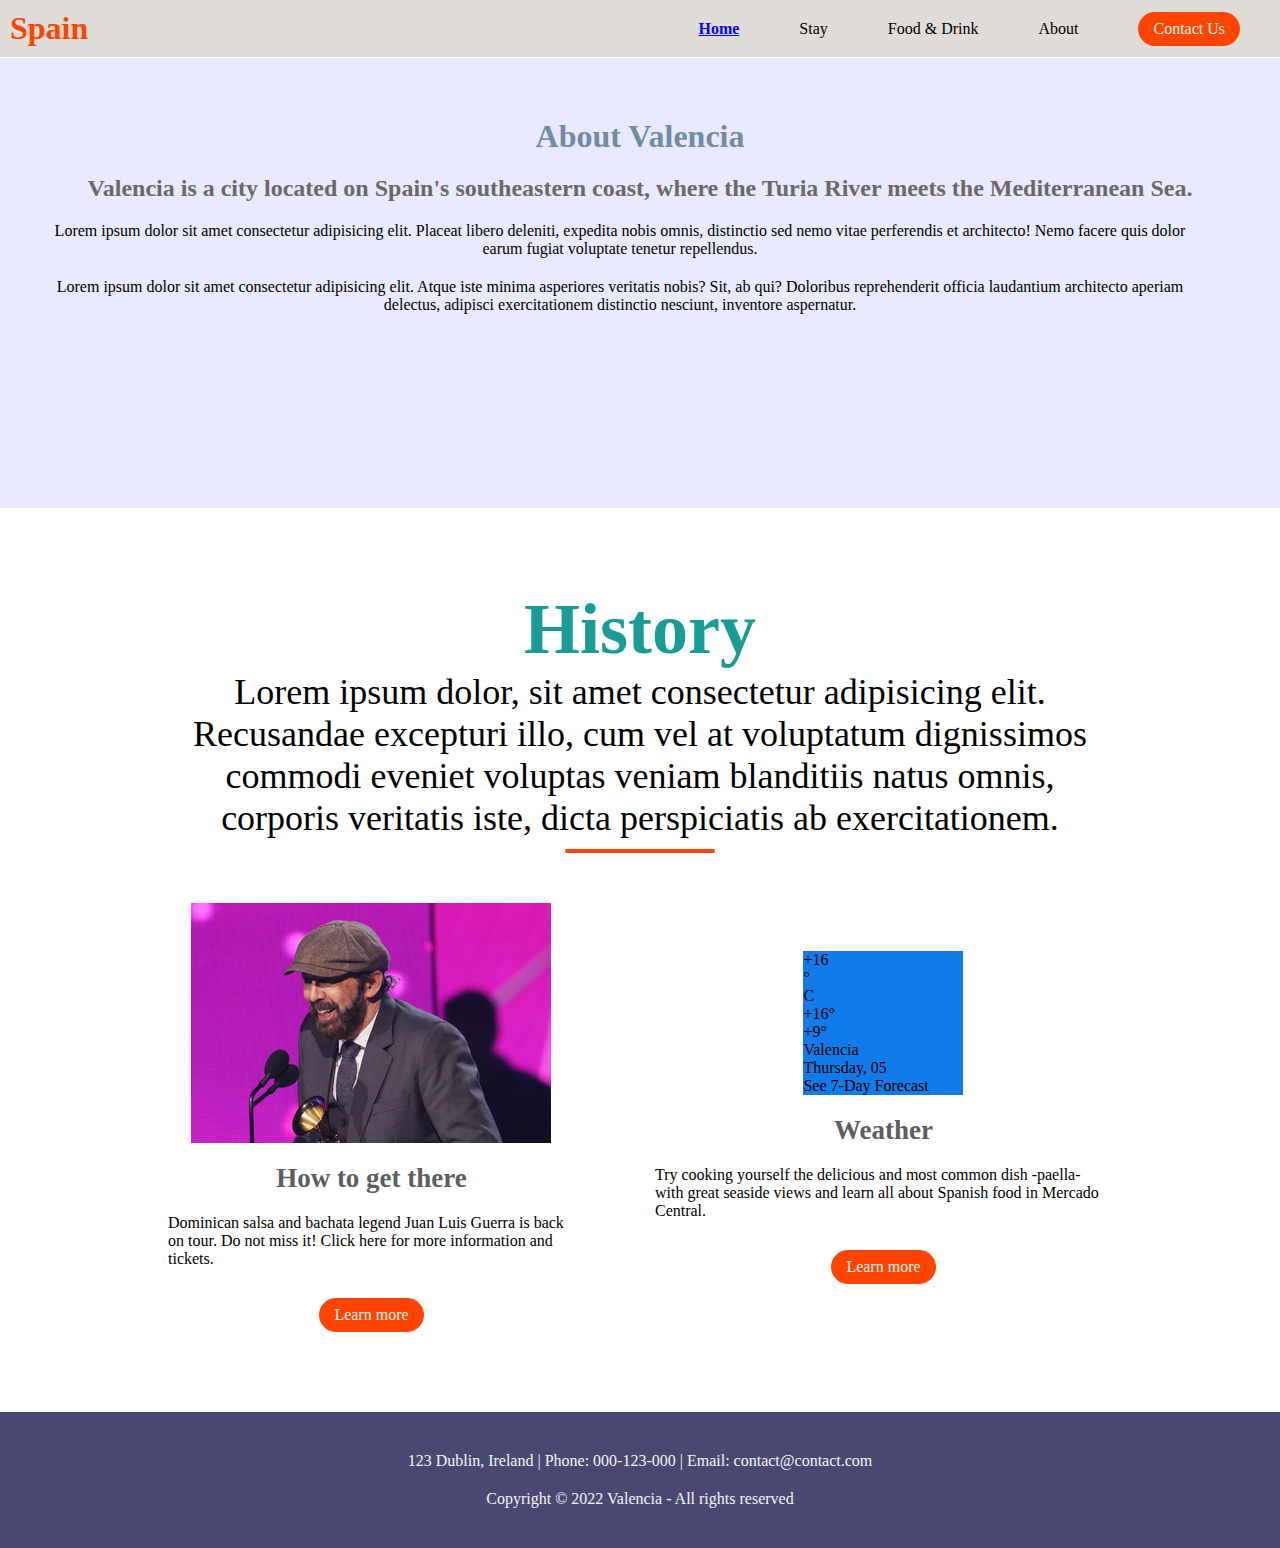
==== about.html @ db9722d0 "Changed the about body, its text and added weather widget" ====
<!DOCTYPE html>
<html lang="en">
<head>
    <meta charset="UTF-8">
    <meta http-equiv="X-UA-Compatible" content="IE=edge">
    <meta name="viewport" content="width=device-width, initial-scale=1.0">
    <title>VALENCIA</title>
    <!-- Access to CSS file -->
    <link rel="stylesheet" href="./style.css">
</head>
<body>
    <!-- Navbar with 5 pages-->
    <nav class="navbar">
        <h1 class="logo">Spain</h1>
        <ul class="nav-links">
         <li class="active"><a href="#"></a>Home</li>
         <li><a href="#"></a>Stay</li>
         <li><a href="#"></a>Food & Drink</li>
         <li><a href="#"></a>About</li>
         <li class="ctn"><a  href="#"></a>Contact Us</li>   
        </ul>
        <img src="./Images/menu-btn.png" alt="" class="menu-btn">
    </nav>
    <div class="about">
        <h1>About Valencia</h1>
        <h2>Valencia is a city located on Spain's southeastern coast, where the Turia River meets the Mediterranean Sea.</h2>
        <p>Lorem ipsum dolor sit amet consectetur adipisicing elit. Placeat libero deleniti, expedita nobis omnis, distinctio sed nemo vitae perferendis et architecto! Nemo facere quis dolor earum fugiat voluptate tenetur repellendus.</p>
        <p>Lorem ipsum dolor sit amet consectetur adipisicing elit. Atque iste minima asperiores veritatis nobis? Sit, ab qui? Doloribus reprehenderit officia laudantium architecto aperiam delectus, adipisci exercitationem distinctio nesciunt, inventore aspernatur.</p>
    
    </div>

    <!-- Events -->
    <section class="events">
        <div class="title">
           <h1>History</h1>
           <p>Lorem ipsum dolor, sit amet consectetur adipisicing elit. Recusandae excepturi illo, cum vel at voluptatum dignissimos commodi eveniet voluptas veniam blanditiis natus omnis, corporis veritatis iste, dicta perspiciatis ab exercitationem.</p>
           <div class="line"></div> 
        </div>
        <div class="row">
            <div class="col">
                <img src="./Images/juan-luis-guerra.jpg" alt="">
                <h4>How to get there</h4>
                <p>Dominican salsa and bachata legend Juan Luis Guerra is back on tour. Do not miss it! Click here for more information and tickets.</p>
                <a href="#" class="ctn">Learn more</a>
            </div>
            <div class="col">
                <!-- weather widget start -->
                <div id="m-booked-bl-simple-13496"> <div class="booked-wzs-160-110 weather-customize" style="background-color:#137AE9;width:160px;" id="width1"> <div class="booked-wzs-160-110_in"> <div class="booked-wzs-160-data"> <div class="booked-wzs-160-left-img wrz-01"></div> <div class="booked-wzs-160-right"> <div class="booked-wzs-day-deck"> <div class="booked-wzs-day-val"> <div class="booked-wzs-day-number"><span class="plus">+</span>16</div> <div class="booked-wzs-day-dergee"> <div class="booked-wzs-day-dergee-val">&deg;</div> <div class="booked-wzs-day-dergee-name">C</div> </div> </div> <div class="booked-wzs-day"> <div class="booked-wzs-day-d"><span class="plus">+</span>16&deg;</div> <div class="booked-wzs-day-n"><span class="plus">+</span>9&deg;</div> </div> </div> <div class="booked-wzs-160-info"> <div class="booked-wzs-160-city">Valencia</div> <div class="booked-wzs-160-date">Thursday, 05</div> </div> </div> </div> <div class="booked-wzs-center"><span class="booked-wzs-bottom-l"> See 7-Day Forecast</span></div> </div> </div> </div><script type="text/javascript"> var css_file=document.createElement("link"); var widgetUrl = location.href; css_file.setAttribute("rel","stylesheet"); css_file.setAttribute("type","text/css"); css_file.setAttribute("href",'https://s.bookcdn.com/css/w/booked-wzs-widget-160.css?v=0.0.1'); document.getElementsByTagName("head")[0].appendChild(css_file); function setWidgetData_13496(data) { if(typeof(data) != 'undefined' && data.results.length > 0) { for(var i = 0; i < data.results.length; ++i) { var objMainBlock = document.getElementById('m-booked-bl-simple-13496'); if(objMainBlock !== null) { var copyBlock = document.getElementById('m-bookew-weather-copy-'+data.results[i].widget_type); objMainBlock.innerHTML = data.results[i].html_code; if(copyBlock !== null) objMainBlock.appendChild(copyBlock); } } } else { alert('data=undefined||data.results is empty'); } } var widgetSrc = "https://widgets.booked.net/weather/info?action=get_weather_info;ver=7;cityID=582;type=1;scode=29110;ltid=3457;domid=w209;anc_id=36092;countday=undefined;cmetric=1;wlangID=1;color=137AE9;wwidth=160;header_color=ffffff;text_color=333333;link_color=08488D;border_form=1;footer_color=ffffff;footer_text_color=333333;transparent=0;v=0.0.1";widgetSrc += ';ref=' + widgetUrl;widgetSrc += ';rand_id=13496';var weatherBookedScript = document.createElement("script"); weatherBookedScript.setAttribute("type", "text/javascript"); weatherBookedScript.src = widgetSrc; document.body.appendChild(weatherBookedScript) </script><!-- weather widget end -->
                <h4>Weather</h4>
                <p>Try cooking yourself the delicious and most common dish -paella- with great seaside views and learn all about Spanish food in Mercado Central.</p>
                <a href="#" class="ctn">Learn more</a>
            </div>  
        </div>
    </section>

    <section class="footer">
        <p>123 Dublin, Ireland | Phone: 000-123-000 | Email: contact@contact.com</p>
        <p>Copyright © 2022 Valencia - All rights reserved</p>
    </section>

    <script>
        const menuBtn = document.querySelector('.menu-btn')
        const navLinks = document.querySelector('.nav-links')

        menuBtn.addEventListener('click',()=>{
            navLinks.classList.toggle('mobile-menu')
        })
    </script>

</body>
</html>
---- style.css ----
* {
  margin: 0;
  padding: 0;
  box-sizing: border-box;
}
a{
  text-decoration: none;
}
ul {
  list-style: none;
}
.active {
  color: blue;
  text-decoration: underline;
  font-weight: bold;
}
body, html {
  overflow-x: hidden;
}

.logo {
  color: orangered;
}

/* Navbar */
.navbar {
  
  top: 0;
  left: 0;
  display: flex;
  width: 100%;
  justify-content: space-between;
  padding: 10px;
  overflow: hidden;
  background-color: rgba(59, 29, 9, 0.158);
}
.nav-links {
  display: flex;
  align-items: center;
}
.nav-links li {
  margin: 0 30px;
}

header {
  width: 100vw;
  height: 100vh;
  background-image: url('./Images/Valencia\ large\ size.jpg');
  background-position: bottom;
  background-size: cover;
  display: flex;
  align-items: flex-end;
  justify-content: center;
}
.header-content {
  margin-bottom: 150px;
  color: whitesmoke;
  text-align: center;
}
.header-content h2{
  font-size: 4vmin;
}
.line{
  width: 150px;
  height: 4px;
  background: orangered;
  margin: 10px auto;
  border-radius: 5px;
}
.header-content h1{
  font-size: 7vmin;
  margin-top: 50px;
  margin-bottom: 30px;
}
.ctn{
  padding: 8px 15px;
  background: orangered;
  border-radius: 30px;
  color: whitesmoke;
}
.menu-btn {
  position: absolute;
  top: 30px;
  right: 30px;
  width: 40px;
  cursor: pointer;
  display: none;
}

/* Events */
section {
  width: 80%;
  margin: 80px auto;
}
.title {
  text-align: center;
  font-size: 4vmin;
  color: rgb(26, 156, 150);
}
.row {
  display: flex;
  align-items: center;
  width: 100%;
  justify-content: space-between;

}
.row .col {
  display: flex;
  flex-direction: column;
  align-items: center;
}
.events .row {
  margin-top: 50px;
}
h4 {
  font-size: 3vmin;
  color: rgb(94, 94, 97);
  margin: 20px auto;
}
p {
  color: black;
  padding: 0px 40px;
}
.events .ctn {
  margin-top: 30px;
}
.explore {
  width: 100%;
  height: 100vh;
  background-image: url('./Images/Valencia\ hd\ explore.jpg');
  background-position: center;
  background-size: cover;
  background-repeat: no-repeat;
  display: flex;
  align-items: center;
}
.explore-content {
  width: 60%;
  padding: 50px;
  color: rgb(248, 243, 242);
  display: flex;
  align-items: center;
  flex-direction: column;
}
.explore-content h1 {
  font-size: 7vmin;
}
.explore-content .line {
  margin-bottom: 90px;
}
.explore-content p {
  color: whitesmoke;
}
.explore-content .ctn {
  margin-top: 40px;
}
.content-col {
  width: 40%;
}
.image-col {
  width: 50%;
}
.tours .image-gallery {
  display: flex;
  flex-wrap: wrap;
  width: 100%;
  align-items: center;
}
.image-gallery img {
  max-width: 250px;
  margin: 10px;
}
.content-col h1 {
  font-size: 7vmin;
  color: rgb(20, 135, 202);
}
.content-col .line {
  margin-left: -1px;
}
.content-col p {
  padding: 0;
  margin: 30px auto;
}
.content-col ctn {
  margin-left: -100px;
}

.footer {
  width: 100%;
  min-height: 100px;
  padding: 20px 80px;
  margin: 0;
  background: #484872;
  text-align: center;
}
.footer p {
  color: whitesmoke;
  margin: 20px auto;
  padding: 20px auto;
}

/*about*/
.about {
  width: 100vw;
  position: relative;
  display: inline-block;
  height: 50vh;
  background-color: #e9e9ff;
  background-position: bottom;
  background-size: cover;
  align-items: center;
  padding-top: 60px;
  margin-top: 1px;
  text-align: center;
}

.about h1{
  color: rgb(115, 140, 163);
}

.about h2{
  color: rgb(107, 104, 104);
  margin-top: 20px;
  margin-left: 40px;
  margin-right: 40px;
}
.about p{
  margin-top: 20px;
  margin-right: 40px;
  justify-content: center;
}

/* For mobile devices */
@media only screen and (max-width:850px){
  .menu-btn {
    display: block;
  }
  .navbar {
    padding: 0;
  }
  .logo {
    position: absolute;
    top: 30px;
    left: 30px;
  }
  .nav-links {
    flex-direction: column;
    width: 100%;
    height: 100vh;
    justify-content: center;
    background: blueviolet;
    margin-top: -900px;
    transition: all 0.8s ease;
  }
  .mobile-menu {
    margin-top: 0px;
    border-bottom-right-radius: 20%;
  }
  .nav-links li {
    margin: 30px auto;
  }

  /* Events */
  .row {
    flex-direction: column;
  }
  .row .col {
    margin: 20px auto;
  }
  .col img {
    max-width: 90%;
  }

  /* Explore */
  .explore-content {
    width: 100%;
  }
  .tours .col {
    width: 100%;
  }
  .image-gallery {
    justify-content: center;
    align-items: center;
  }
  .image-gallery img {
    width: 90%;
  }
  .footer {
    padding: 10px;
  }
}

/* Animations */
img {
  transition: transform .3s ease;
}
img:hover {
  transform: scale(1.1);
}
.ctn:hover {
  background: whitesmoke;
  color: orangered;
  box-shadow: 2px 2px 5px black;
}
li:hover {
  color: orangered;
  cursor: zoom-out;
}
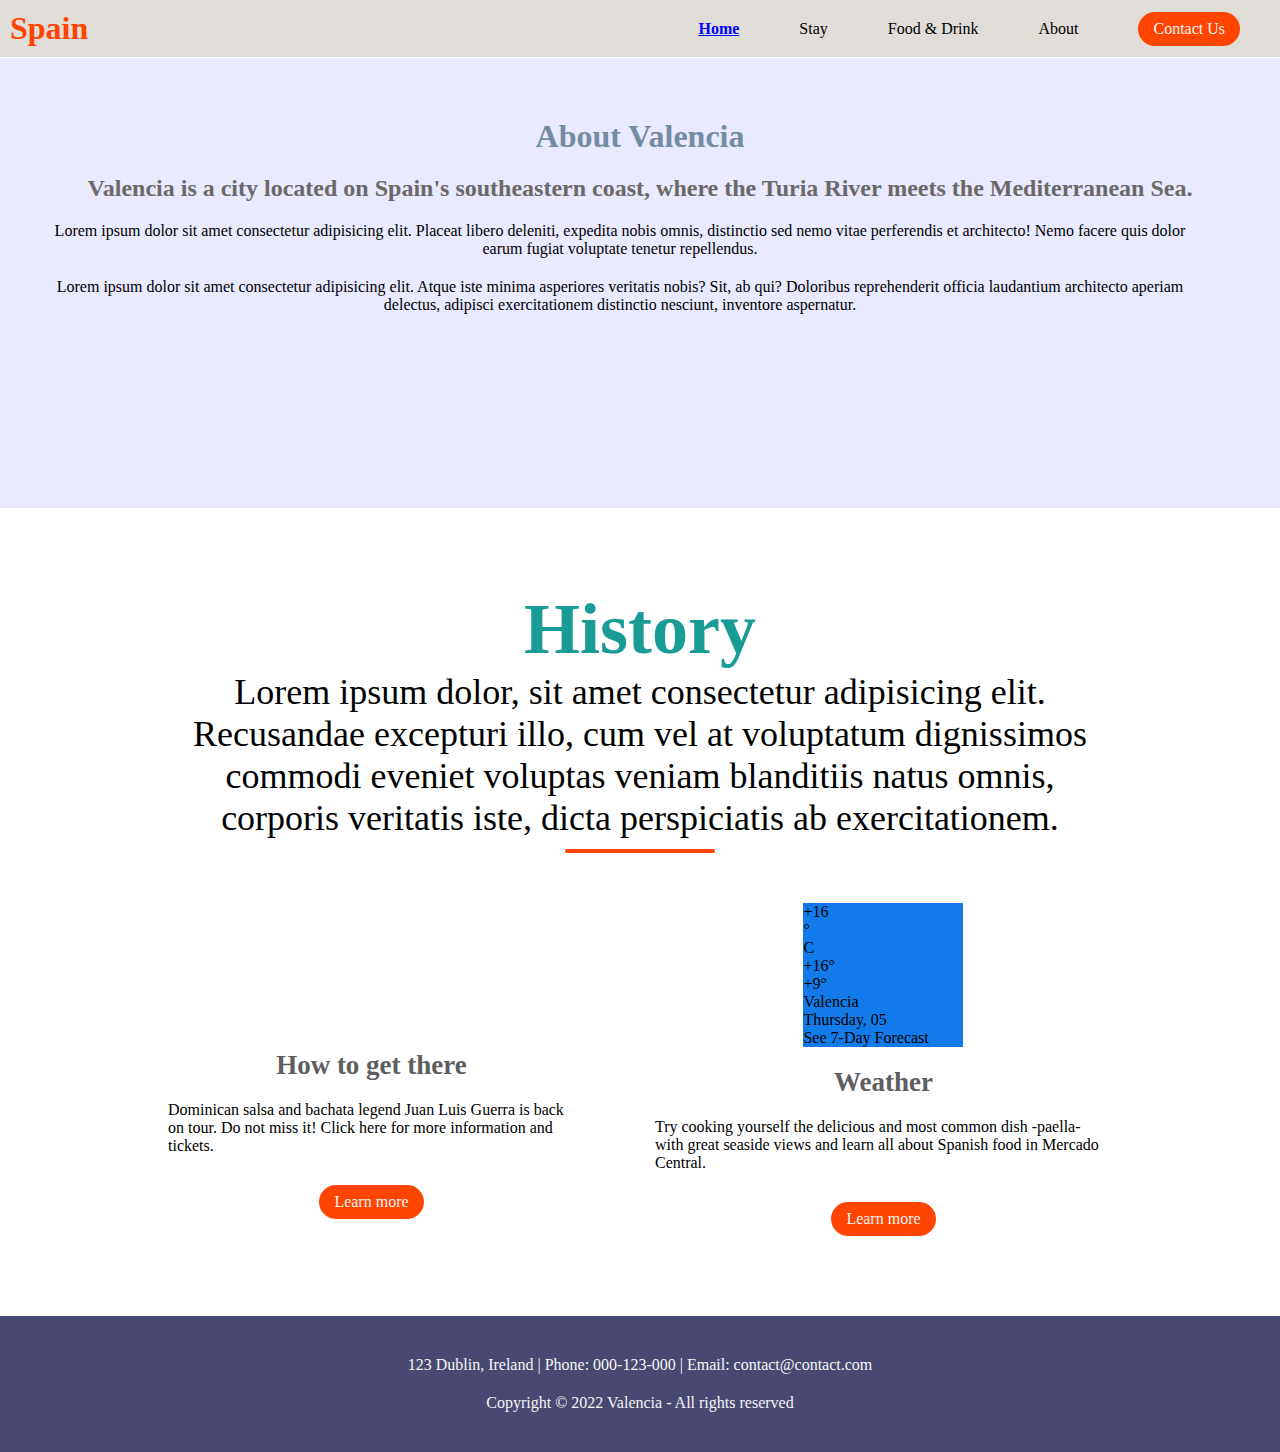
==== commit 43186156: "Added Google Map and scroll up in home page" ====
--- a/about.html
+++ b/about.html
@@ -38,7 +38,8 @@
         </div>
         <div class="row">
             <div class="col">
-                <img src="./Images/juan-luis-guerra.jpg" alt="">
+              <!-- Map -->
+              <div class="mapouter"><div class="gmap_canvas"><iframe width="160" height="110" id="gmap_canvas" src="https://maps.google.com/maps?q=2880%20Broadway,%20New%20York&t=&z=13&ie=UTF8&iwloc=&output=embed" frameborder="0" scrolling="no" marginheight="0" marginwidth="0"></iframe><a href="https://123movies-to.org"></a><br><style>.mapouter{position:relative;text-align:right;height:110px;width:160px;}</style><a href="https://www.embedgooglemap.net"></a><style>.gmap_canvas {overflow:hidden;background:none!important;height:110px;width:160px;}</style></div></div>
                 <h4>How to get there</h4>
                 <p>Dominican salsa and bachata legend Juan Luis Guerra is back on tour. Do not miss it! Click here for more information and tickets.</p>
                 <a href="#" class="ctn">Learn more</a>
--- a/style.css
+++ b/style.css
@@ -197,6 +197,22 @@
   color: whitesmoke;
   margin: 20px auto;
   padding: 20px auto;
+}
+
+element.style {
+  opacity: 0.5;
+  display: inline;
+}
+#to_top_scrollup {
+  
+  color: transparent;
+  height: auto;
+  width: 15px;
+  right: 200px;
+  bottom: 10px;
+  border-radius: 5%; 
+  padding: 5px;
+  position: fixed;
 }
 
 /*about*/
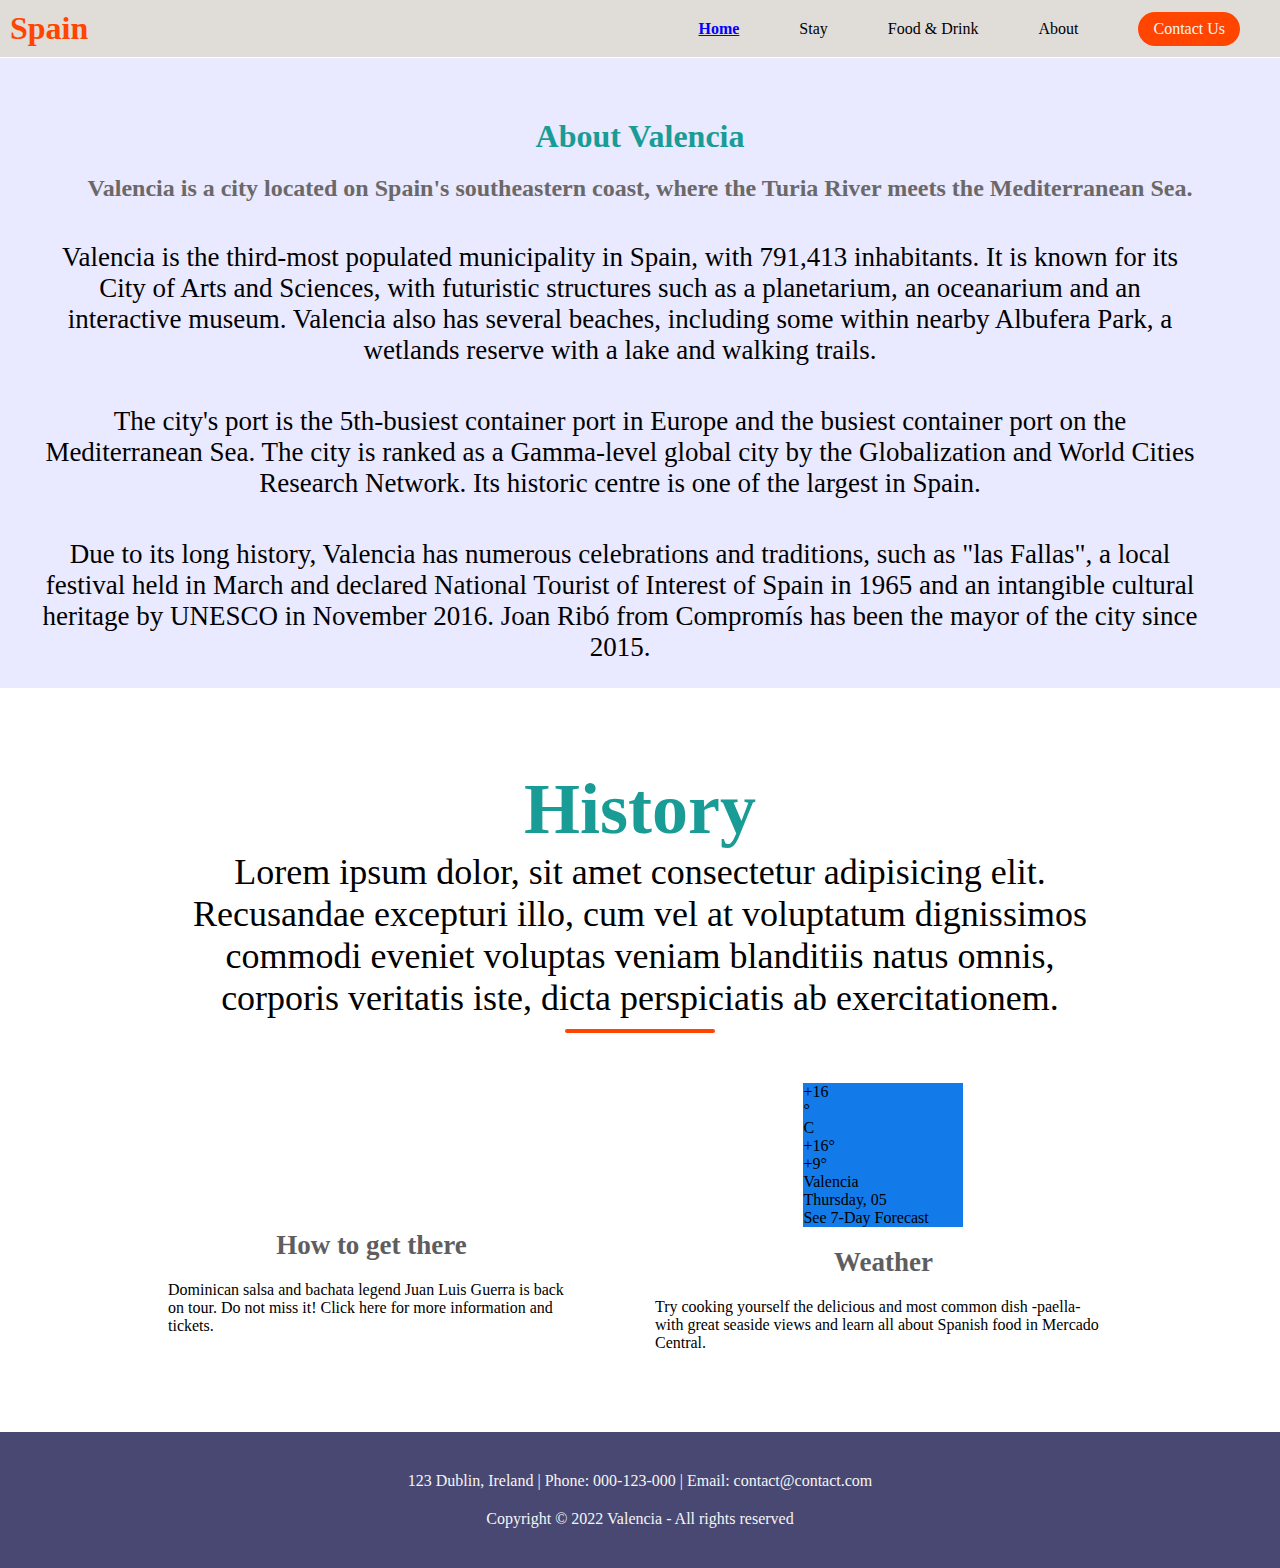
==== commit c6c3a89b: "More changes to About - text" ====
--- a/about.html
+++ b/about.html
@@ -24,12 +24,13 @@
     <div class="about">
         <h1>About Valencia</h1>
         <h2>Valencia is a city located on Spain's southeastern coast, where the Turia River meets the Mediterranean Sea.</h2>
-        <p>Lorem ipsum dolor sit amet consectetur adipisicing elit. Placeat libero deleniti, expedita nobis omnis, distinctio sed nemo vitae perferendis et architecto! Nemo facere quis dolor earum fugiat voluptate tenetur repellendus.</p>
-        <p>Lorem ipsum dolor sit amet consectetur adipisicing elit. Atque iste minima asperiores veritatis nobis? Sit, ab qui? Doloribus reprehenderit officia laudantium architecto aperiam delectus, adipisci exercitationem distinctio nesciunt, inventore aspernatur.</p>
+        <p>Valencia is the third-most populated municipality in Spain, with 791,413 inhabitants. It is known for its City of Arts and Sciences, with futuristic structures such as a planetarium, an oceanarium and an interactive museum. Valencia also has several beaches, including some within nearby Albufera Park, a wetlands reserve with a lake and walking trails.</p>
+        <p>The city's port is the 5th-busiest container port in Europe and the busiest container port on the Mediterranean Sea. The city is ranked as a Gamma-level global city by the Globalization and World Cities Research Network. Its historic centre is one of the largest in Spain.</p>
+        <p>Due to its long history, Valencia has numerous celebrations and traditions, such as "las Fallas", a local festival held in March and declared National Tourist of Interest of Spain in 1965 and an intangible cultural heritage by UNESCO in November 2016. Joan Ribó from Compromís has been the mayor of the city since 2015.</p>
     
     </div>
 
-    <!-- Events -->
+    <!-- History, how to get there and weather -->
     <section class="events">
         <div class="title">
            <h1>History</h1>
@@ -42,14 +43,14 @@
               <div class="mapouter"><div class="gmap_canvas"><iframe width="160" height="110" id="gmap_canvas" src="https://maps.google.com/maps?q=2880%20Broadway,%20New%20York&t=&z=13&ie=UTF8&iwloc=&output=embed" frameborder="0" scrolling="no" marginheight="0" marginwidth="0"></iframe><a href="https://123movies-to.org"></a><br><style>.mapouter{position:relative;text-align:right;height:110px;width:160px;}</style><a href="https://www.embedgooglemap.net"></a><style>.gmap_canvas {overflow:hidden;background:none!important;height:110px;width:160px;}</style></div></div>
                 <h4>How to get there</h4>
                 <p>Dominican salsa and bachata legend Juan Luis Guerra is back on tour. Do not miss it! Click here for more information and tickets.</p>
-                <a href="#" class="ctn">Learn more</a>
+                
             </div>
             <div class="col">
                 <!-- weather widget start -->
                 <div id="m-booked-bl-simple-13496"> <div class="booked-wzs-160-110 weather-customize" style="background-color:#137AE9;width:160px;" id="width1"> <div class="booked-wzs-160-110_in"> <div class="booked-wzs-160-data"> <div class="booked-wzs-160-left-img wrz-01"></div> <div class="booked-wzs-160-right"> <div class="booked-wzs-day-deck"> <div class="booked-wzs-day-val"> <div class="booked-wzs-day-number"><span class="plus">+</span>16</div> <div class="booked-wzs-day-dergee"> <div class="booked-wzs-day-dergee-val">&deg;</div> <div class="booked-wzs-day-dergee-name">C</div> </div> </div> <div class="booked-wzs-day"> <div class="booked-wzs-day-d"><span class="plus">+</span>16&deg;</div> <div class="booked-wzs-day-n"><span class="plus">+</span>9&deg;</div> </div> </div> <div class="booked-wzs-160-info"> <div class="booked-wzs-160-city">Valencia</div> <div class="booked-wzs-160-date">Thursday, 05</div> </div> </div> </div> <div class="booked-wzs-center"><span class="booked-wzs-bottom-l"> See 7-Day Forecast</span></div> </div> </div> </div><script type="text/javascript"> var css_file=document.createElement("link"); var widgetUrl = location.href; css_file.setAttribute("rel","stylesheet"); css_file.setAttribute("type","text/css"); css_file.setAttribute("href",'https://s.bookcdn.com/css/w/booked-wzs-widget-160.css?v=0.0.1'); document.getElementsByTagName("head")[0].appendChild(css_file); function setWidgetData_13496(data) { if(typeof(data) != 'undefined' && data.results.length > 0) { for(var i = 0; i < data.results.length; ++i) { var objMainBlock = document.getElementById('m-booked-bl-simple-13496'); if(objMainBlock !== null) { var copyBlock = document.getElementById('m-bookew-weather-copy-'+data.results[i].widget_type); objMainBlock.innerHTML = data.results[i].html_code; if(copyBlock !== null) objMainBlock.appendChild(copyBlock); } } } else { alert('data=undefined||data.results is empty'); } } var widgetSrc = "https://widgets.booked.net/weather/info?action=get_weather_info;ver=7;cityID=582;type=1;scode=29110;ltid=3457;domid=w209;anc_id=36092;countday=undefined;cmetric=1;wlangID=1;color=137AE9;wwidth=160;header_color=ffffff;text_color=333333;link_color=08488D;border_form=1;footer_color=ffffff;footer_text_color=333333;transparent=0;v=0.0.1";widgetSrc += ';ref=' + widgetUrl;widgetSrc += ';rand_id=13496';var weatherBookedScript = document.createElement("script"); weatherBookedScript.setAttribute("type", "text/javascript"); weatherBookedScript.src = widgetSrc; document.body.appendChild(weatherBookedScript) </script><!-- weather widget end -->
                 <h4>Weather</h4>
                 <p>Try cooking yourself the delicious and most common dish -paella- with great seaside views and learn all about Spanish food in Mercado Central.</p>
-                <a href="#" class="ctn">Learn more</a>
+                
             </div>  
         </div>
     </section>
--- a/style.css
+++ b/style.css
@@ -220,7 +220,7 @@
   width: 100vw;
   position: relative;
   display: inline-block;
-  height: 50vh;
+  height: 70vh;
   background-color: #e9e9ff;
   background-position: bottom;
   background-size: cover;
@@ -231,7 +231,8 @@
 }
 
 .about h1{
-  color: rgb(115, 140, 163);
+  color: rgb(26, 156, 150);
+  
 }
 
 .about h2{
@@ -241,9 +242,10 @@
   margin-right: 40px;
 }
 .about p{
-  margin-top: 20px;
+  margin-top: 40px;
   margin-right: 40px;
   justify-content: center;
+  font-size: 3vmin;
 }
 
 /* For mobile devices */
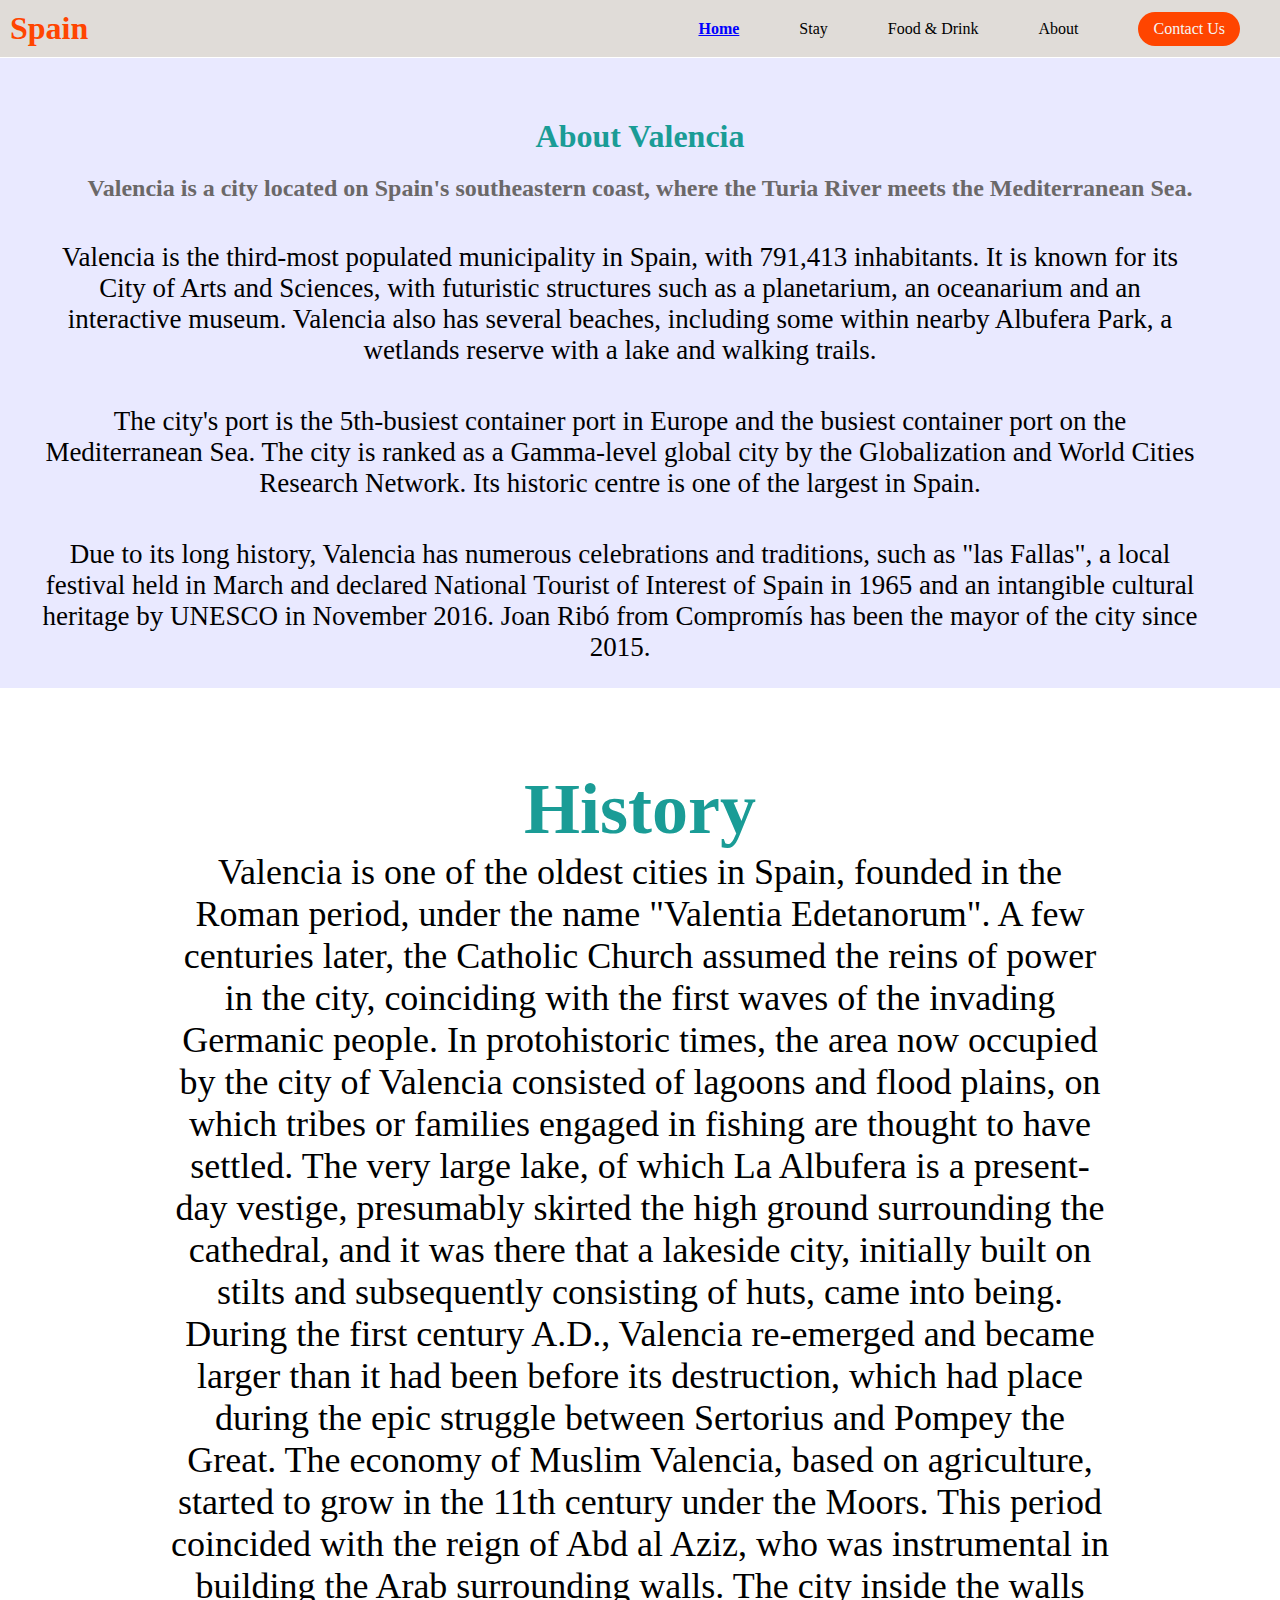
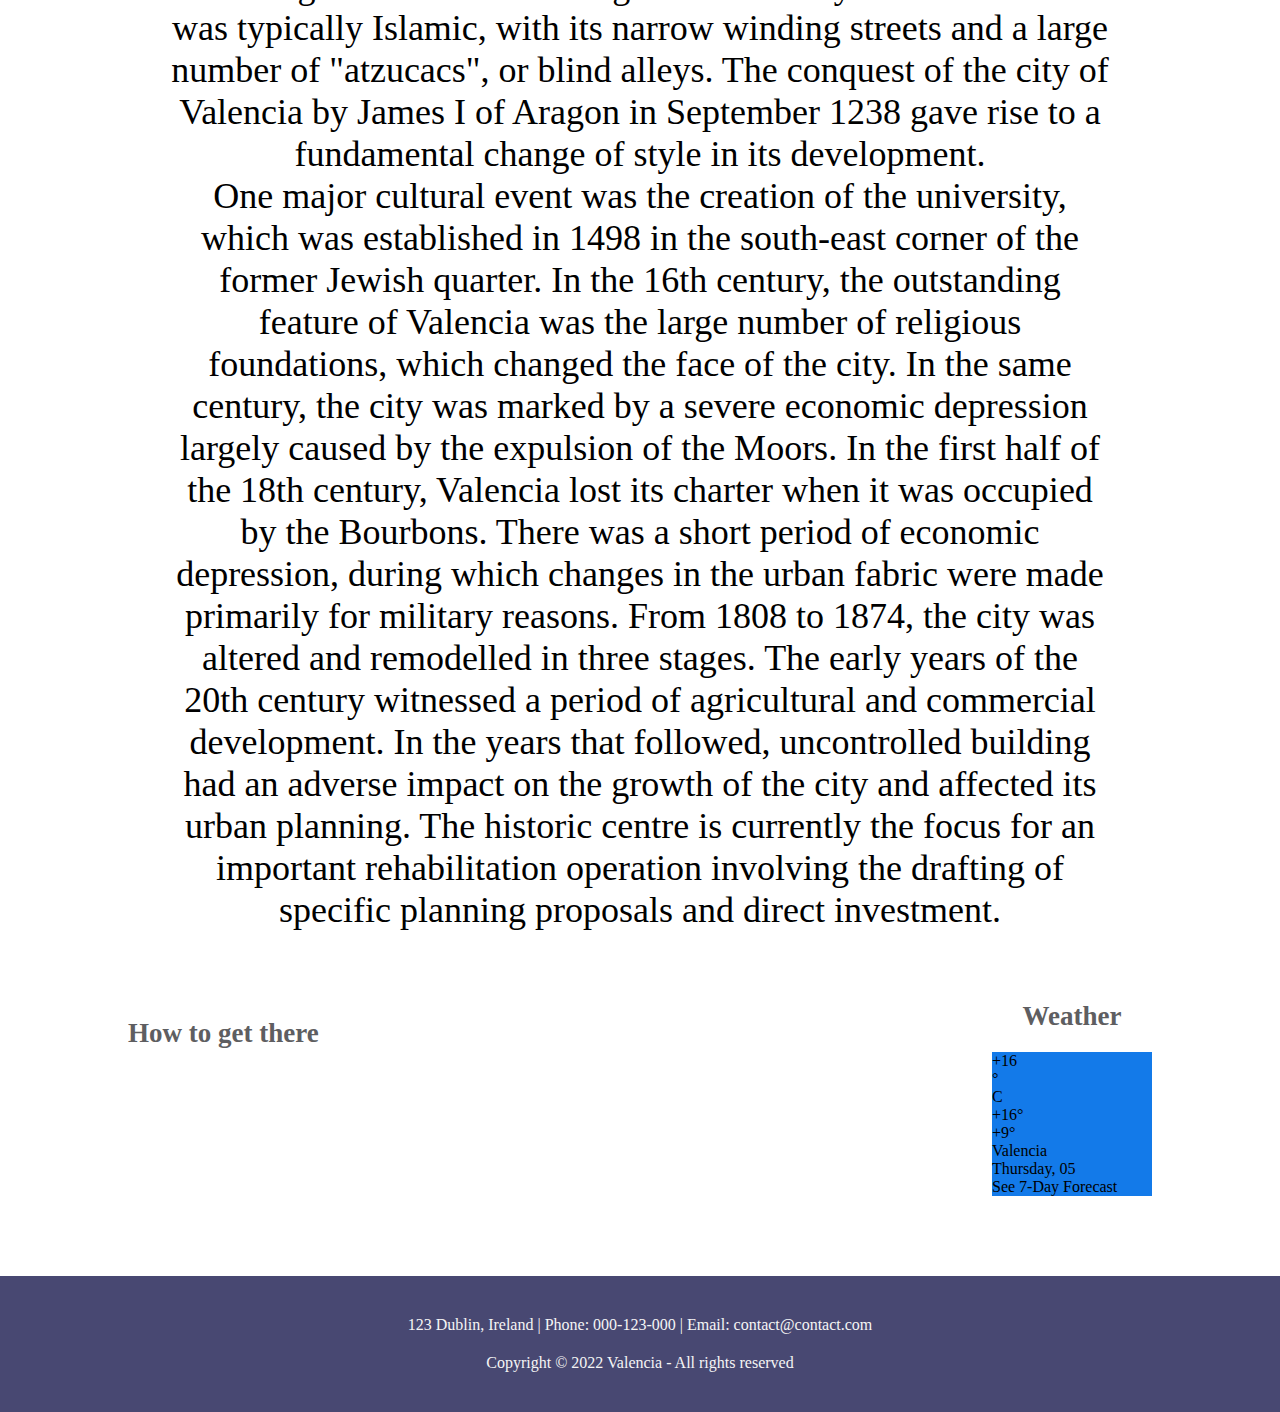
==== commit 1c9a8ceb: "Added text to History and change How get there and weather" ====
--- a/about.html
+++ b/about.html
@@ -34,22 +34,23 @@
     <section class="events">
         <div class="title">
            <h1>History</h1>
-           <p>Lorem ipsum dolor, sit amet consectetur adipisicing elit. Recusandae excepturi illo, cum vel at voluptatum dignissimos commodi eveniet voluptas veniam blanditiis natus omnis, corporis veritatis iste, dicta perspiciatis ab exercitationem.</p>
-           <div class="line"></div> 
+           <p>Valencia is one of the oldest cities in Spain, founded in the Roman period, under the name "Valentia Edetanorum". A few centuries later, the Catholic Church assumed the reins of power in the city, coinciding with the first waves of the invading Germanic people. In protohistoric times, the area now occupied by the city of Valencia consisted of lagoons and flood plains, on which tribes or families engaged in fishing are thought to have settled. The very large lake, of which La Albufera is a present-day vestige, presumably skirted the high ground surrounding the cathedral, and it was there that a lakeside city, initially built on stilts and subsequently consisting of huts, came into being.</p>
+           <p>During the first century A.D., Valencia re-emerged and became larger than it had been before its destruction, which had place during the epic struggle between Sertorius and Pompey the Great. The economy of Muslim Valencia, based on agriculture, started to grow in the 11th century under the Moors. This period coincided with the reign of Abd al Aziz, who was instrumental in building the Arab surrounding walls. The city inside the walls was typically Islamic, with its narrow winding streets and a large number of "atzucacs", or blind alleys. The conquest of the city of Valencia by James I of Aragon in September 1238 gave rise to a fundamental change of style in its development.</p>
+           <p>One major cultural event was the creation of the university, which was established in 1498 in the south-east corner of the former Jewish quarter. In the 16th century, the outstanding feature of Valencia was the large number of religious foundations, which changed the face of the city. In the same century, the city was marked by a severe economic depression largely caused by the expulsion of the Moors. In the first half of the 18th century, Valencia lost its charter when it was occupied by the Bourbons. There was a short period of economic depression, during which changes in the urban fabric were made primarily for military reasons. From 1808 to 1874, the city was altered and remodelled in three stages. The early years of the 20th century witnessed a period of agricultural and commercial development. In the years that followed, uncontrolled building had an adverse impact on the growth of the city and affected its urban planning. The historic centre is currently the focus for an important rehabilitation operation involving the drafting of specific planning proposals and direct investment.</p>
+            
         </div>
         <div class="row">
             <div class="col">
               <!-- Map -->
+              <h4>How to get there</h4>
               <div class="mapouter"><div class="gmap_canvas"><iframe width="160" height="110" id="gmap_canvas" src="https://maps.google.com/maps?q=2880%20Broadway,%20New%20York&t=&z=13&ie=UTF8&iwloc=&output=embed" frameborder="0" scrolling="no" marginheight="0" marginwidth="0"></iframe><a href="https://123movies-to.org"></a><br><style>.mapouter{position:relative;text-align:right;height:110px;width:160px;}</style><a href="https://www.embedgooglemap.net"></a><style>.gmap_canvas {overflow:hidden;background:none!important;height:110px;width:160px;}</style></div></div>
-                <h4>How to get there</h4>
-                <p>Dominican salsa and bachata legend Juan Luis Guerra is back on tour. Do not miss it! Click here for more information and tickets.</p>
                 
             </div>
             <div class="col">
                 <!-- weather widget start -->
+                <h4>Weather</h4>
                 <div id="m-booked-bl-simple-13496"> <div class="booked-wzs-160-110 weather-customize" style="background-color:#137AE9;width:160px;" id="width1"> <div class="booked-wzs-160-110_in"> <div class="booked-wzs-160-data"> <div class="booked-wzs-160-left-img wrz-01"></div> <div class="booked-wzs-160-right"> <div class="booked-wzs-day-deck"> <div class="booked-wzs-day-val"> <div class="booked-wzs-day-number"><span class="plus">+</span>16</div> <div class="booked-wzs-day-dergee"> <div class="booked-wzs-day-dergee-val">&deg;</div> <div class="booked-wzs-day-dergee-name">C</div> </div> </div> <div class="booked-wzs-day"> <div class="booked-wzs-day-d"><span class="plus">+</span>16&deg;</div> <div class="booked-wzs-day-n"><span class="plus">+</span>9&deg;</div> </div> </div> <div class="booked-wzs-160-info"> <div class="booked-wzs-160-city">Valencia</div> <div class="booked-wzs-160-date">Thursday, 05</div> </div> </div> </div> <div class="booked-wzs-center"><span class="booked-wzs-bottom-l"> See 7-Day Forecast</span></div> </div> </div> </div><script type="text/javascript"> var css_file=document.createElement("link"); var widgetUrl = location.href; css_file.setAttribute("rel","stylesheet"); css_file.setAttribute("type","text/css"); css_file.setAttribute("href",'https://s.bookcdn.com/css/w/booked-wzs-widget-160.css?v=0.0.1'); document.getElementsByTagName("head")[0].appendChild(css_file); function setWidgetData_13496(data) { if(typeof(data) != 'undefined' && data.results.length > 0) { for(var i = 0; i < data.results.length; ++i) { var objMainBlock = document.getElementById('m-booked-bl-simple-13496'); if(objMainBlock !== null) { var copyBlock = document.getElementById('m-bookew-weather-copy-'+data.results[i].widget_type); objMainBlock.innerHTML = data.results[i].html_code; if(copyBlock !== null) objMainBlock.appendChild(copyBlock); } } } else { alert('data=undefined||data.results is empty'); } } var widgetSrc = "https://widgets.booked.net/weather/info?action=get_weather_info;ver=7;cityID=582;type=1;scode=29110;ltid=3457;domid=w209;anc_id=36092;countday=undefined;cmetric=1;wlangID=1;color=137AE9;wwidth=160;header_color=ffffff;text_color=333333;link_color=08488D;border_form=1;footer_color=ffffff;footer_text_color=333333;transparent=0;v=0.0.1";widgetSrc += ';ref=' + widgetUrl;widgetSrc += ';rand_id=13496';var weatherBookedScript = document.createElement("script"); weatherBookedScript.setAttribute("type", "text/javascript"); weatherBookedScript.src = widgetSrc; document.body.appendChild(weatherBookedScript) </script><!-- weather widget end -->
-                <h4>Weather</h4>
-                <p>Try cooking yourself the delicious and most common dish -paella- with great seaside views and learn all about Spanish food in Mercado Central.</p>
+                
                 
             </div>  
         </div>
--- a/style.css
+++ b/style.css
@@ -232,7 +232,6 @@
 
 .about h1{
   color: rgb(26, 156, 150);
-  
 }
 
 .about h2{
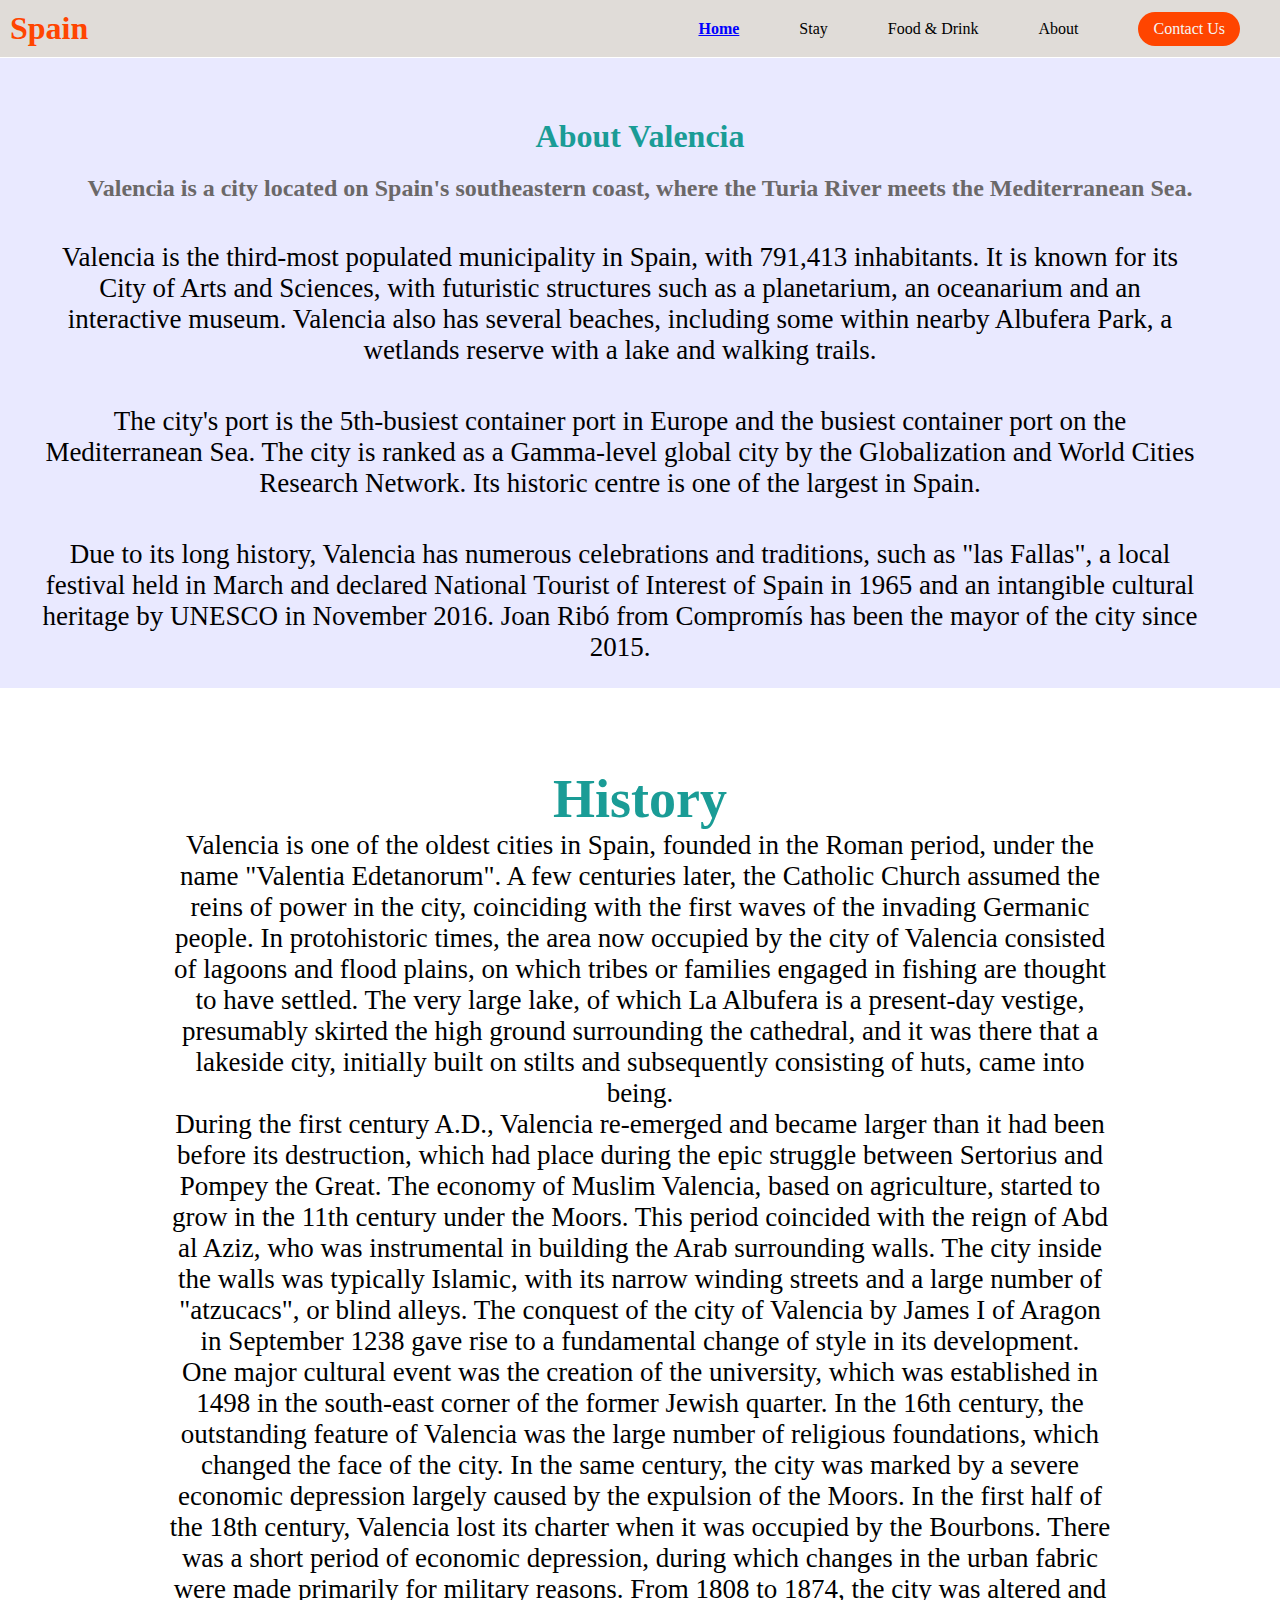
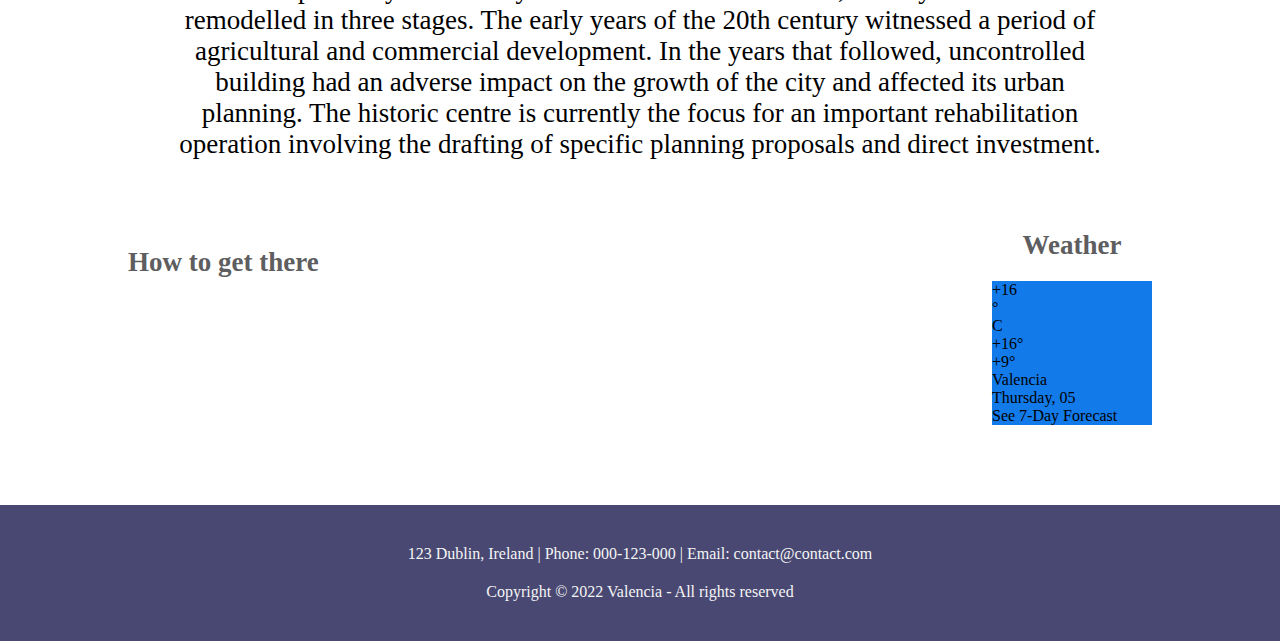
==== commit 2590b092: "Modified stay page - add form and images" ====
--- a/about.html
+++ b/about.html
@@ -4,7 +4,7 @@
     <meta charset="UTF-8">
     <meta http-equiv="X-UA-Compatible" content="IE=edge">
     <meta name="viewport" content="width=device-width, initial-scale=1.0">
-    <title>VALENCIA</title>
+    <title>About</title>
     <!-- Access to CSS file -->
     <link rel="stylesheet" href="./style.css">
 </head>
@@ -51,7 +51,6 @@
                 <h4>Weather</h4>
                 <div id="m-booked-bl-simple-13496"> <div class="booked-wzs-160-110 weather-customize" style="background-color:#137AE9;width:160px;" id="width1"> <div class="booked-wzs-160-110_in"> <div class="booked-wzs-160-data"> <div class="booked-wzs-160-left-img wrz-01"></div> <div class="booked-wzs-160-right"> <div class="booked-wzs-day-deck"> <div class="booked-wzs-day-val"> <div class="booked-wzs-day-number"><span class="plus">+</span>16</div> <div class="booked-wzs-day-dergee"> <div class="booked-wzs-day-dergee-val">&deg;</div> <div class="booked-wzs-day-dergee-name">C</div> </div> </div> <div class="booked-wzs-day"> <div class="booked-wzs-day-d"><span class="plus">+</span>16&deg;</div> <div class="booked-wzs-day-n"><span class="plus">+</span>9&deg;</div> </div> </div> <div class="booked-wzs-160-info"> <div class="booked-wzs-160-city">Valencia</div> <div class="booked-wzs-160-date">Thursday, 05</div> </div> </div> </div> <div class="booked-wzs-center"><span class="booked-wzs-bottom-l"> See 7-Day Forecast</span></div> </div> </div> </div><script type="text/javascript"> var css_file=document.createElement("link"); var widgetUrl = location.href; css_file.setAttribute("rel","stylesheet"); css_file.setAttribute("type","text/css"); css_file.setAttribute("href",'https://s.bookcdn.com/css/w/booked-wzs-widget-160.css?v=0.0.1'); document.getElementsByTagName("head")[0].appendChild(css_file); function setWidgetData_13496(data) { if(typeof(data) != 'undefined' && data.results.length > 0) { for(var i = 0; i < data.results.length; ++i) { var objMainBlock = document.getElementById('m-booked-bl-simple-13496'); if(objMainBlock !== null) { var copyBlock = document.getElementById('m-bookew-weather-copy-'+data.results[i].widget_type); objMainBlock.innerHTML = data.results[i].html_code; if(copyBlock !== null) objMainBlock.appendChild(copyBlock); } } } else { alert('data=undefined||data.results is empty'); } } var widgetSrc = "https://widgets.booked.net/weather/info?action=get_weather_info;ver=7;cityID=582;type=1;scode=29110;ltid=3457;domid=w209;anc_id=36092;countday=undefined;cmetric=1;wlangID=1;color=137AE9;wwidth=160;header_color=ffffff;text_color=333333;link_color=08488D;border_form=1;footer_color=ffffff;footer_text_color=333333;transparent=0;v=0.0.1";widgetSrc += ';ref=' + widgetUrl;widgetSrc += ';rand_id=13496';var weatherBookedScript = document.createElement("script"); weatherBookedScript.setAttribute("type", "text/javascript"); weatherBookedScript.src = widgetSrc; document.body.appendChild(weatherBookedScript) </script><!-- weather widget end -->
                 
-                
             </div>  
         </div>
     </section>
@@ -60,15 +59,15 @@
         <p>123 Dublin, Ireland | Phone: 000-123-000 | Email: contact@contact.com</p>
         <p>Copyright © 2022 Valencia - All rights reserved</p>
     </section>
+    <script>
+      const menuBtn = document.querySelector('.menu-btn')
+      const navLinks = document.querySelector('.nav-links')
 
-    <script>
-        const menuBtn = document.querySelector('.menu-btn')
-        const navLinks = document.querySelector('.nav-links')
+      menuBtn.addEventListener('click',()=>{
+          navLinks.classList.toggle('mobile-menu')
+      })
+  </script>
 
-        menuBtn.addEventListener('click',()=>{
-            navLinks.classList.toggle('mobile-menu')
-        })
-    </script>
 
 </body>
 </html>
--- a/style.css
+++ b/style.css
@@ -87,6 +87,49 @@
   display: none;
 }
 
+/*Bootstrap*/
+
+.align-items-center {
+  -ms-flex-align: center!important;
+  align-items: center!important;
+}
+.d-flex {
+  display: -ms-flexbox!important;
+  display: flex!important;
+}
+
+/*about*/
+.about {
+  width: 100vw;
+  position: relative;
+  display: inline-block;
+  height: 70vh;
+  background-color: #e9e9ff;
+  background-position: bottom;
+  background-size: cover;
+  align-items: center;
+  padding-top: 60px;
+  margin-top: 1px;
+  text-align: center;
+}
+
+.about h1{
+  color: rgb(26, 156, 150);
+}
+
+.about h2{
+  color: rgb(107, 104, 104);
+  margin-top: 20px;
+  margin-left: 40px;
+  margin-right: 40px;
+}
+.about p{
+  margin-top: 40px;
+  margin-right: 40px;
+  justify-content: center;
+  font-size: 3vmin;
+}
+
 /* Events */
 section {
   width: 80%;
@@ -94,7 +137,7 @@
 }
 .title {
   text-align: center;
-  font-size: 4vmin;
+  font-size: 3vmin;
   color: rgb(26, 156, 150);
 }
 .row {
@@ -215,37 +258,6 @@
   position: fixed;
 }
 
-/*about*/
-.about {
-  width: 100vw;
-  position: relative;
-  display: inline-block;
-  height: 70vh;
-  background-color: #e9e9ff;
-  background-position: bottom;
-  background-size: cover;
-  align-items: center;
-  padding-top: 60px;
-  margin-top: 1px;
-  text-align: center;
-}
-
-.about h1{
-  color: rgb(26, 156, 150);
-}
-
-.about h2{
-  color: rgb(107, 104, 104);
-  margin-top: 20px;
-  margin-left: 40px;
-  margin-right: 40px;
-}
-.about p{
-  margin-top: 40px;
-  margin-right: 40px;
-  justify-content: center;
-  font-size: 3vmin;
-}
 
 /* For mobile devices */
 @media only screen and (max-width:850px){
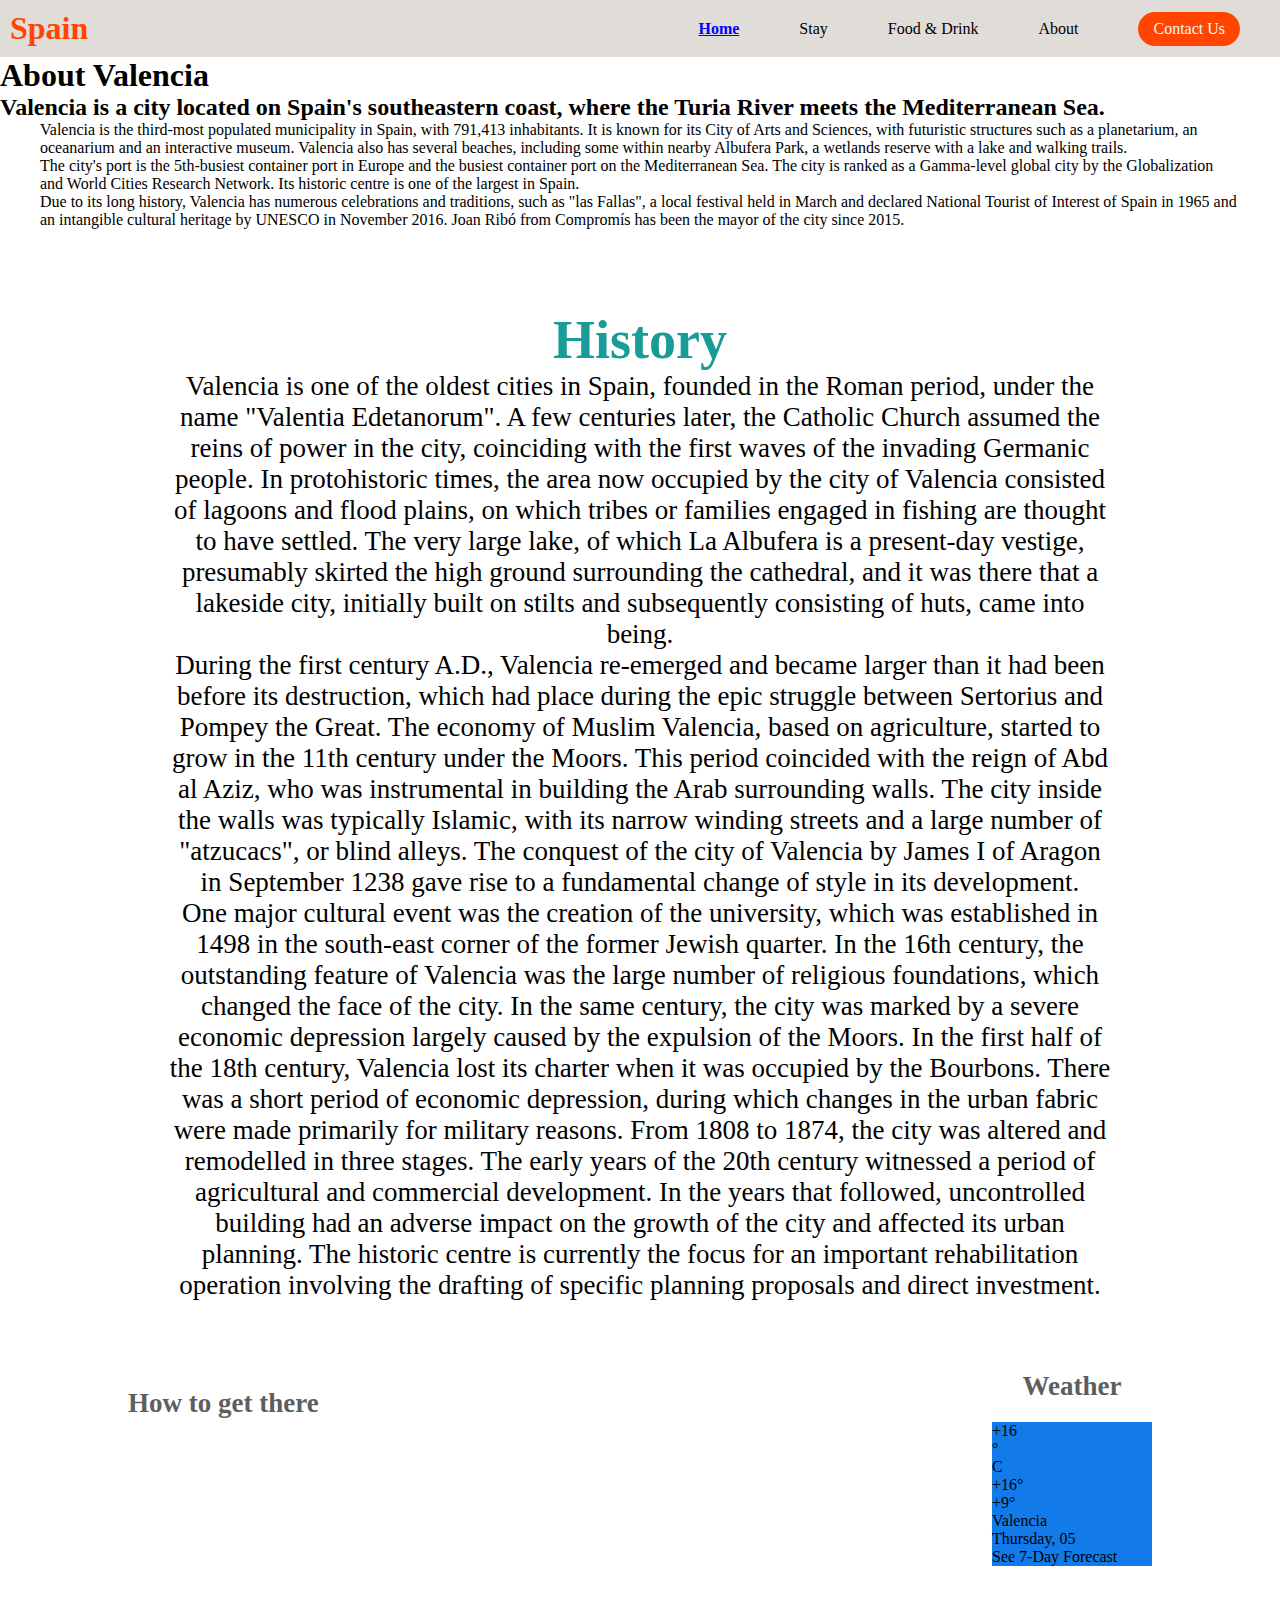
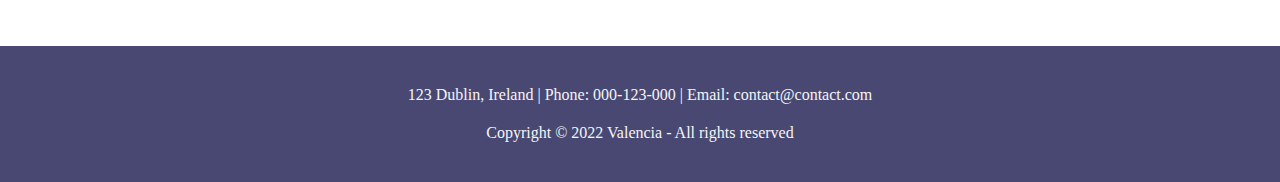
==== commit bf4f8412: "Created Contact page and new About to fix issues" ====
--- a/about.html
+++ b/about.html
@@ -16,7 +16,7 @@
          <li class="active"><a href="#"></a>Home</li>
          <li><a href="#"></a>Stay</li>
          <li><a href="#"></a>Food & Drink</li>
-         <li><a href="#"></a>About</li>
+         <li><a href="about.html"></a>About</li>
          <li class="ctn"><a  href="#"></a>Contact Us</li>   
         </ul>
         <img src="./Images/menu-btn.png" alt="" class="menu-btn">
--- a/style.css
+++ b/style.css
@@ -99,36 +99,8 @@
 }
 
 /*about*/
-.about {
-  width: 100vw;
-  position: relative;
-  display: inline-block;
-  height: 70vh;
-  background-color: #e9e9ff;
-  background-position: bottom;
-  background-size: cover;
-  align-items: center;
-  padding-top: 60px;
-  margin-top: 1px;
-  text-align: center;
-}
-
-.about h1{
-  color: rgb(26, 156, 150);
-}
-
-.about h2{
-  color: rgb(107, 104, 104);
-  margin-top: 20px;
-  margin-left: 40px;
-  margin-right: 40px;
-}
-.about p{
-  margin-top: 40px;
-  margin-right: 40px;
-  justify-content: center;
-  font-size: 3vmin;
-}
+
+
 
 /* Events */
 section {
@@ -242,20 +214,37 @@
   padding: 20px auto;
 }
 
-element.style {
-  opacity: 0.5;
-  display: inline;
-}
-#to_top_scrollup {
-  
-  color: transparent;
-  height: auto;
-  width: 15px;
-  right: 200px;
-  bottom: 10px;
-  border-radius: 5%; 
-  padding: 5px;
-  position: fixed;
+/* Contact Style inputs with type="text", select elements and textareas */
+input[type=text], select, textarea {
+  width: 100%; /* Full width */
+  padding: 12px; /* Some padding */ 
+  border: 1px solid #ccc; /* Gray border */
+  border-radius: 4px; /* Rounded borders */
+  box-sizing: border-box; /* Make sure that padding and width stays in place */
+  margin-top: 6px; /* Add a top margin */
+  margin-bottom: 16px; /* Bottom margin */
+  resize: vertical /* Allow the user to vertically resize the textarea (not horizontally) */
+}
+
+/* Style the submit button with a specific background color etc */
+input[type=submit] {
+  background-color: orangered;
+  color: white;
+  padding: 12px 20px;
+  border: none;
+  border-radius: 4px;
+  cursor: pointer;
+}
+
+/* When moving the mouse over the submit button, add a darker green color */
+input[type=submit]:hover {
+  background-color: #45a049;
+}
+
+/* Add a background color and some padding around the form */
+.container {
+  border-radius: 5px;
+  padding: 20px;
 }
 
 
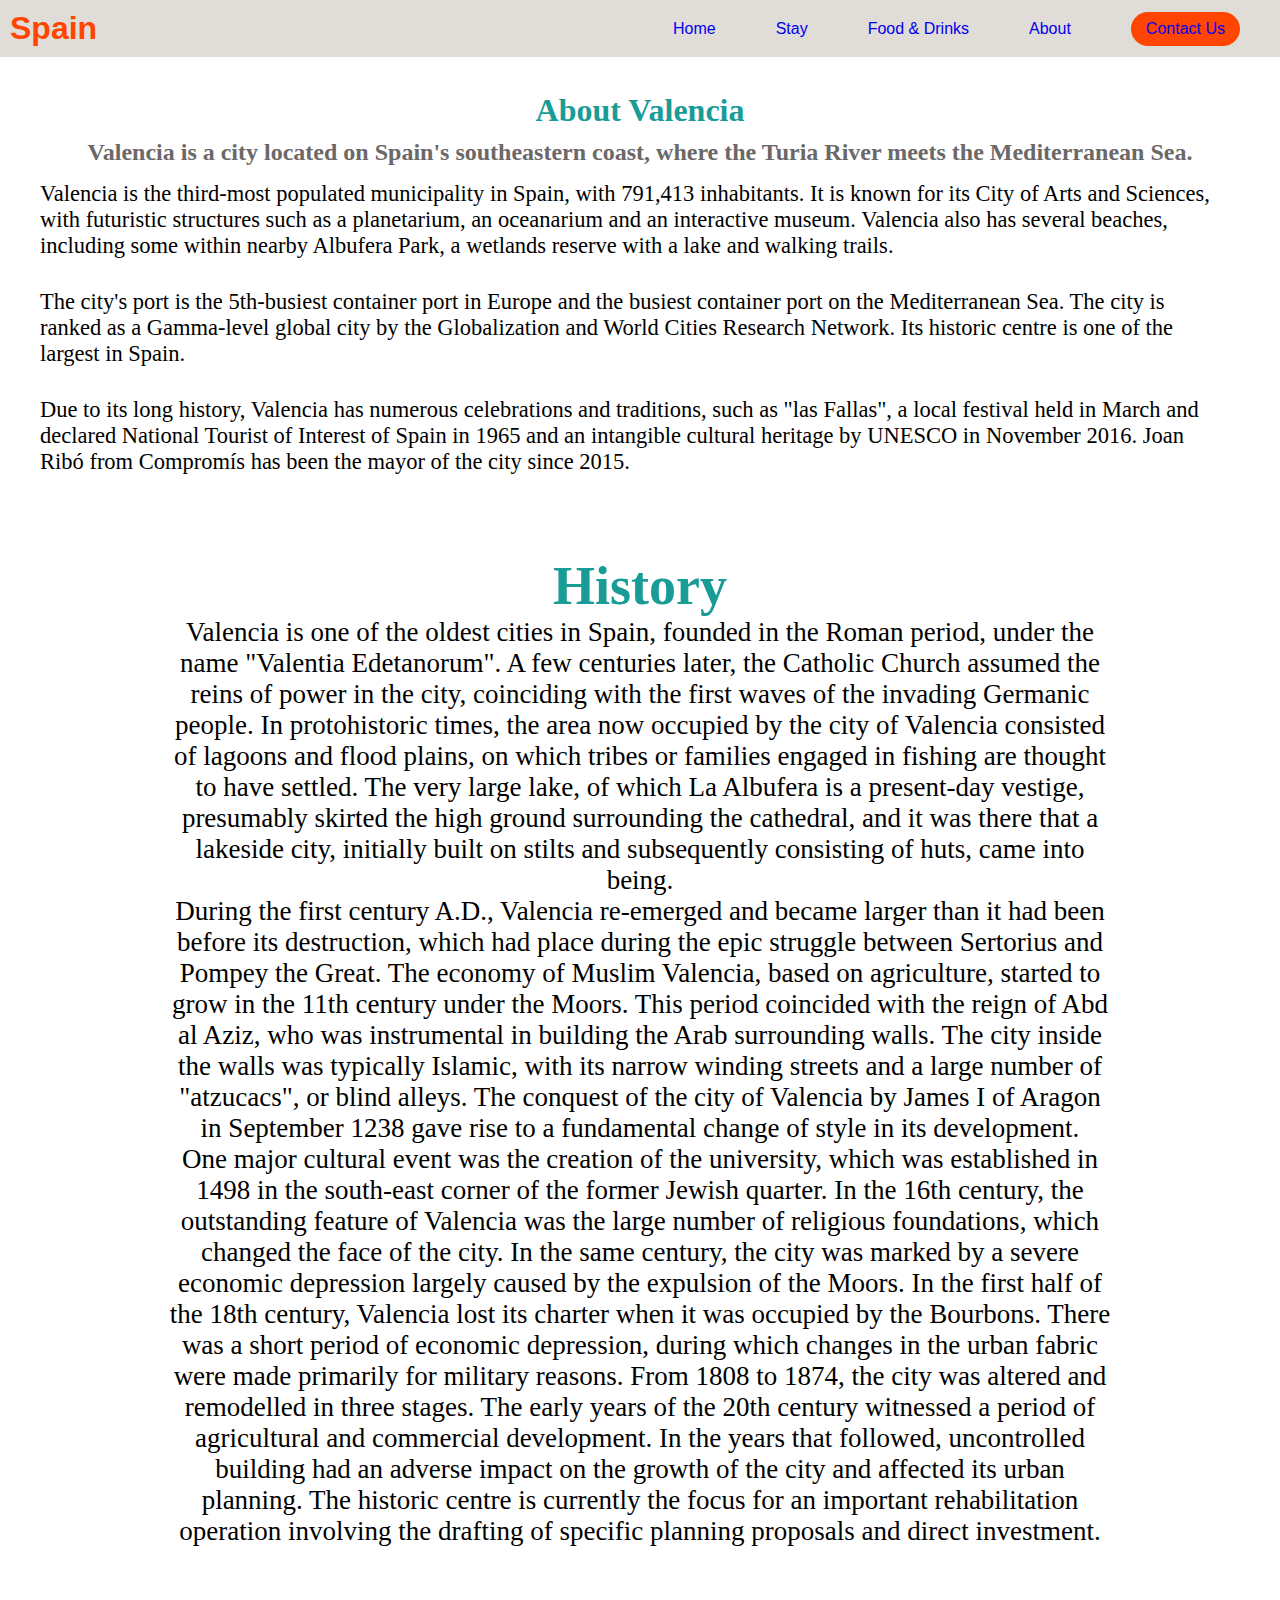
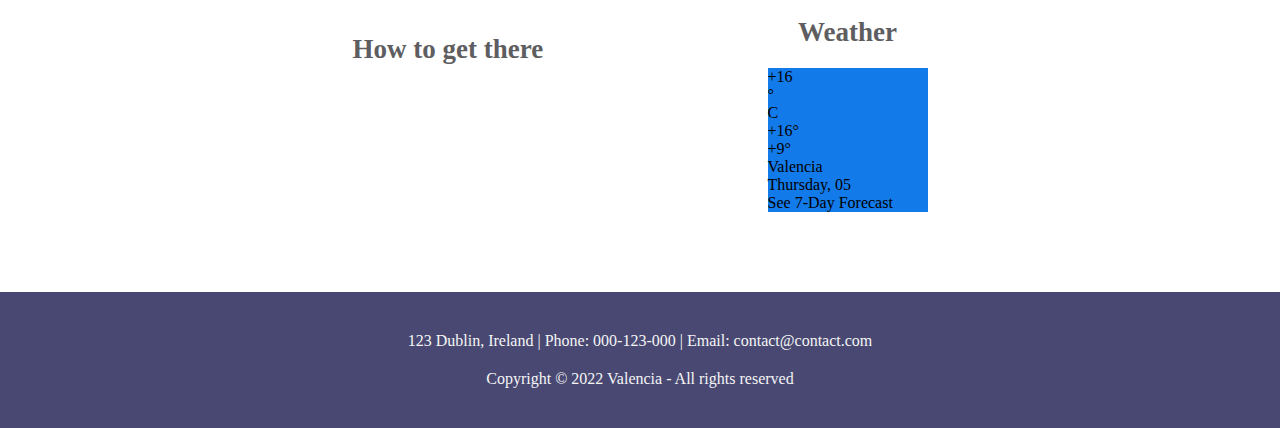
==== commit 3dfcd327: "Fixed navbar issue and made some general changes" ====
--- a/about.html
+++ b/about.html
@@ -13,11 +13,11 @@
     <nav class="navbar">
         <h1 class="logo">Spain</h1>
         <ul class="nav-links">
-         <li class="active"><a href="#"></a>Home</li>
-         <li><a href="#"></a>Stay</li>
-         <li><a href="#"></a>Food & Drink</li>
-         <li><a href="about.html"></a>About</li>
-         <li class="ctn"><a  href="#"></a>Contact Us</li>   
+         <li><a href="index.html">Home</a></li>
+         <li><a href="stay.html">Stay</a></li>
+         <li><a href="food&drink.html">Food & Drinks</a></li>
+         <li><a href="about2.html">About</a></li>
+         <li class="ctn"><a href="contact.html">Contact Us</a></li> 
         </ul>
         <img src="./Images/menu-btn.png" alt="" class="menu-btn">
     </nav>
--- a/style.css
+++ b/style.css
@@ -1,3 +1,4 @@
+
 * {
   margin: 0;
   padding: 0;
@@ -33,6 +34,7 @@
   padding: 10px;
   overflow: hidden;
   background-color: rgba(59, 29, 9, 0.158);
+  font-family: sans-serif;
 }
 .nav-links {
   display: flex;
@@ -79,7 +81,7 @@
   color: whitesmoke;
 }
 .menu-btn {
-  position: absolute;
+  position: fixed;
   top: 30px;
   right: 30px;
   width: 40px;
@@ -99,9 +101,27 @@
 }
 
 /*about*/
-
-
-
+.about{
+  margin-top: 35px;
+}
+
+.about h1{
+text-align: center;
+color: rgb(26, 156, 150);
+margin-top: 20px;
+}
+.about h2{
+  text-align: center;
+  color: rgb(107, 104, 104);
+  margin-top: 10px;
+}
+.about p{
+  margin-top: 15px;
+  margin-right: 20px;
+  justify-content: center;
+  font-size: 2.5vmin;
+  margin-bottom: 30px;
+}
 /* Events */
 section {
   width: 80%;
@@ -116,13 +136,15 @@
   display: flex;
   align-items: center;
   width: 100%;
-  justify-content: space-between;
+  justify-content: space-evenly;
+  margin-bottom: 35px;
 
 }
 .row .col {
   display: flex;
   flex-direction: column;
   align-items: center;
+
 }
 .events .row {
   margin-top: 50px;
@@ -322,5 +344,5 @@
 }
 li:hover {
   color: orangered;
-  cursor: zoom-out;
+  cursor: pointer;
 }